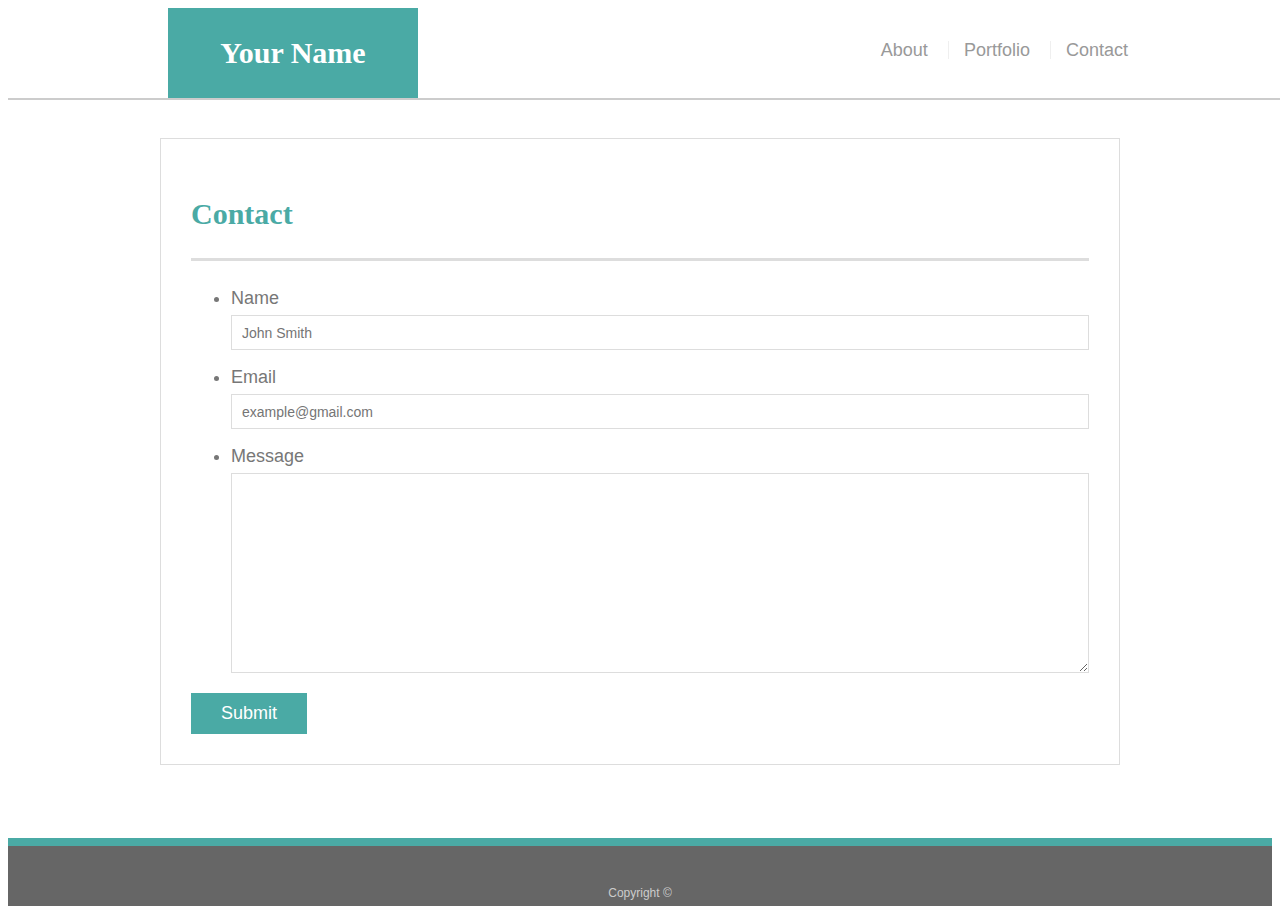
==== contact.html @ eeec972f "640px media changes for  index and contact" ====
<!doctype html>
<html lang="en-us">

<head>
  <meta charset="UTF-8">
  <title>Contact | Your Name</title>
  <link rel="stylesheet" type="text/css" href="style.css">
</head>

<body>

  <header id="masthead">
    <div class="container">
      <a href="index.html" id="logo">Your Name</a>
      <nav>
        <a href="index.html">About</a>
        <a href="portfolio.html">Portfolio</a>
        <a href="contact.html">Contact</a>
      </nav>
    </div>
  </header>

  <div id="main-container" class="container">
    <section class="main-section">
      <h1>Contact</h1>

      <form id="contact-form">
        <ul>
          <li>
            <label for="name">Name</label>
            <input type="text" id="name" name="name" placeholder="John Smith" required="required">
          </li>
          <li>
            <label for="email">Email</label>
            <input type="email" id="email" name="email" placeholder="example@gmail.com" required="required">
          </li>
          <li>
            <label for="message">Message</label>
            <textarea id="message" name="message" required="required"></textarea>
          </li>
        </ul>
        <input type="submit">
      </form>

    </section>

  </div>

  <footer>
    <div class="container">
      Copyright &copy; 
    </div>
  </footer>
</body>

</html>
---- style.css ----
body {
  font-family: Arial, "Helvetica Neue", Helvetica, sans-serif;
  font-size: 18px;
  line-height: 34px;
  color: #777777;
  background: url("../images/concrete_seamless.png");
}

* {
  box-sizing: border-box;
}

/* general */

.container {
  width: 100%;
  max-width: 960px;
  margin: 0 auto;
  clear: both;
}

h1,
h2,
h3,
p {
  margin-bottom: 20px;
}

p:last-child {
  margin-bottom: 0;
}

h1,
h2,
h3 {
  font-family: Georgia, Times, "Times New Roman", serif;
  font-weight: 700;
  color: #4aaaa5;
}

h1 {
  padding-bottom: 20px;
  font-size: 30px;
  line-height: 49px;
  border-bottom: 3px solid #dddddd;
}

h2,
h3 {
  font-size: 22px;
}

/* header */

#masthead {
  position: fixed;
  z-index: 99;
  width: 100%;
  margin: 0 0 30px;
  overflow: auto;
  color: #ffffff;
  background: #ffffff;
  border-bottom: 2px solid #cccccc;
}

#logo {
  float: left;
  width: 250px;
  height: 90px;
  font-family: Georgia, Times, "Times New Roman", serif;
  font-size: 30px;
  font-weight: 700;
  line-height: 90px;
  color: #ffffff;
  text-align: center;
  text-decoration: none;
  background: #4aaaa5;
}

nav {
  float: right;
  margin-top: 25px;
}

nav a {
  display: inline-block;
  padding-left: 15px;
  margin-left: 15px;
  line-height: 18px;
  color: #999;
  text-decoration: none;
  border-left: 1px solid #efefef;
}

nav a:first-child {
  border-left: 0 none;
}

/* footer */

footer {
  padding: 30px 0;
  clear: both;
  font-size: 12px;
  color: #ffffff;
  color: #cccccc;
  text-align: center;
  background: #666666;
  border-top: 8px solid #4aaaa5;
  height: 50px;
}

h3, h2 {
  padding-bottom: 20px;
  margin-bottom: 15px;
  line-height: 22px;
  border-bottom: 2px solid #eeeeee;
}

/* main */

#main-container {
  padding-top: 130px;
  min-height: calc(100vh - 70px);
}

.main-section {
  float: left;
  width: 100%;
  max-width: 960px;
  padding: 30px;
  margin: 0 0 40px;
  background: #ffffff;
  border: 1px solid #dddddd;
}

/* portfolio page */

.work {
  position: relative;
  float: left;
  width: 274px;
  margin: 20px 0 25px;
  overflow: auto;
}

.work:nth-child(even) {
  margin-right: 40px;
}

.work img {
  width: 100%;
  border: 0 none;
  opacity: 0.8;
}

.work h3 {
  position: absolute;
  bottom: 20px;
  width: 100%;
  padding: 15px;
  margin-bottom: 0;
  font-weight: 300;
  line-height: 30px;
  color: #ffffff;
  text-align: center;
  background: #4aaaa5;
  border-bottom: 0;
}

.auth-image {
  float: left;
  width: 200px;
  height: auto;
  margin-top: 10px;
  margin-right: 25px;
}

/* contact page */

#contact-form ul {
  margin-bottom: 20px;
}

#contact-form li {
  margin-bottom: 10px;
}

label,
input[type=text],
input[type=email],
textarea {
  display: block;
  width: 100%;
}

input[type=text],
input[type=email],
textarea {
  height: 35px;
  padding: 0 10px;
  font-size: 14px;
  border: 1px solid #dddddd;
}

textarea {
  height: 200px;
}

input[type=submit] {
  padding: 10px 30px;
  font-size: 18px;
  color: #ffffff;
  cursor: pointer;
  background: #4aaaa5;
  border: 0 none;
}
@media only screen and (max-width: 980px) {
}
@media only screen and (max-width: 768px) {
}
@media only screen and (max-width: 640px) {
  header {
    position: static;
  }
  #logo {
    width: 100%;
  }
  .container {
    max-width: 910px;
  }
  .auth-image {
    width: 100%;
    height: auto;
    margin-bottom: 20px;
  }
  nav {
    float: none;
    margin: 0 auto;
    text-align: center;
  }
  nav a {
    padding-top: 20px;
    padding-bottom: 20px;
  }
  #contact-form ul {
    list-style-type: none;
    padding-inline-start: 0;
  }
}
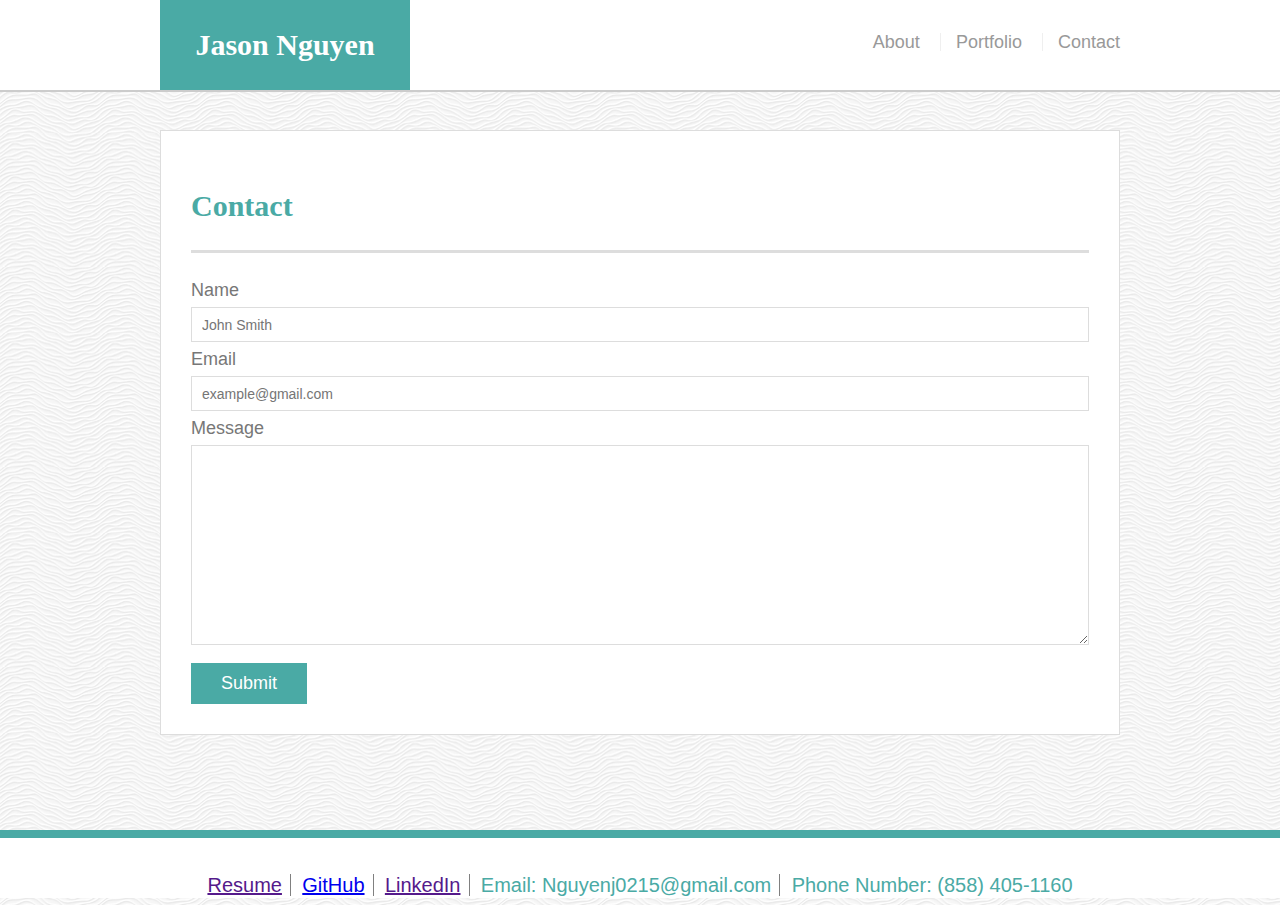
==== commit 28dd68b9: "added projects up to hungreda to portfolio page and changed footer to include resume github linkedin" ====
--- a/contact.html
+++ b/contact.html
@@ -3,7 +3,7 @@
 
 <head>
   <meta charset="UTF-8">
-  <title>Contact | Your Name</title>
+  <title>Contact | Jason Nguyen</title>
   <link rel="stylesheet" type="text/css" href="style.css">
 </head>
 
@@ -11,7 +11,7 @@
 
   <header id="masthead">
     <div class="container">
-      <a href="index.html" id="logo">Your Name</a>
+      <a href="index.html" id="logo">Jason Nguyen</a>
       <nav>
         <a href="index.html">About</a>
         <a href="portfolio.html">Portfolio</a>
@@ -25,21 +25,21 @@
       <h1>Contact</h1>
 
       <form id="contact-form">
-        <ul>
-          <li>
+        
+          <div>
             <label for="name">Name</label>
             <input type="text" id="name" name="name" placeholder="John Smith" required="required">
-          </li>
-          <li>
+          </div>
+          <div>
             <label for="email">Email</label>
             <input type="email" id="email" name="email" placeholder="example@gmail.com" required="required">
-          </li>
-          <li>
+          </div>
+          <div>
             <label for="message">Message</label>
             <textarea id="message" name="message" required="required"></textarea>
-          </li>
-        </ul>
-        <input type="submit">
+          </div>
+        
+        <input type="submit" style="margin-top: 2%">
       </form>
 
     </section>
@@ -47,10 +47,14 @@
   </div>
 
   <footer>
-    <div class="container">
-      Copyright &copy; 
-    </div>
-  </footer>
+      <div class="container">
+        <a class="footerLink" href="" target="_blank">Resume</a>
+        <a class="footerLink" href="https://github.com/nguyenj0215/" target="_blank">GitHub</a>
+        <a class="footerLink" href="" target="_blank">LinkedIn</a>
+        <h8 class="footerText">Email: Nguyenj0215@gmail.com</h8>
+        <h8 class="footerText">Phone Number: (858) 405-1160</h8>
+      </div>
+    </footer>
 </body>
 
 </html>
--- a/style.css
+++ b/style.css
@@ -3,7 +3,8 @@
   font-size: 18px;
   line-height: 34px;
   color: #777777;
-  background: url("../images/concrete_seamless.png");
+  background: url("images/white-waves.png");
+  margin: 0;
 }
 
 * {
@@ -100,14 +101,31 @@
 
 footer {
   padding: 30px 0;
+  margin-bottom: 0;
   clear: both;
   font-size: 12px;
   color: #ffffff;
   color: #cccccc;
   text-align: center;
-  background: #666666;
+  background: #ffffff;
   border-top: 8px solid #4aaaa5;
   height: 50px;
+}
+.footerLink {
+  border-right: 1px solid grey; 
+  padding-right: 8px;
+  padding-left: 8px;
+  font-size: 20px;
+}
+.footerText {
+  border-right: 1px solid grey; 
+  padding-right: 8px;
+  padding-left: 8px;
+  font-size: 20px;
+  color: #4aaaa5;
+}
+.footerText:last-child {
+  border: 0;
 }
 
 h3, h2 {
@@ -142,16 +160,22 @@
   width: 274px;
   margin: 20px 0 25px;
   overflow: auto;
+  left: 15%;
 }
 
 .work:nth-child(even) {
-  margin-right: 40px;
+  margin-right: 10%;
+}
+.work img:hover {
+  transform: scale(1.1);
 }
 
 .work img {
   width: 100%;
-  border: 0 none;
+  height: 200px;
+  border: 2px solid purple;
   opacity: 0.8;
+  transition: transform 0.3s;
 }
 
 .work h3 {
@@ -216,8 +240,61 @@
   border: 0 none;
 }
 @media only screen and (max-width: 980px) {
+  body {
+    margin: 0 auto;
+  }
+  #logo {
+    margin-left: 5%;
+  }
+  .main-section {
+    margin-left: 5%;
+    width: 60%;
+    margin-right: 5%;
+  }
+  .work {
+    width: 47%;
+  }
+  nav {
+    margin-right: 5%;
+  }
+  #contact-form ul {
+    list-style-type: none;
+    padding-inline-start: 0;
+  }
+  .work:nth-child(even) {
+    margin-right: 6%;
+  }
 }
 @media only screen and (max-width: 768px) {
+  nav {
+    margin-right: 5%;
+  }
+  .footerLink {
+    font-size: 16px;
+  }
+  .footerText {
+    font-size: 16px;
+  }
+  .auth-image {
+    width: 50%;
+    height: auto;
+  }
+  #contact-form ul {
+    list-style-type: none;
+    padding-inline-start: 0;
+  }
+  .work {
+   width: 47%;
+  }
+  .main-section {
+    width: 90%;
+    margin-left: 5%;
+    margin-right: 5%;
+    padding-top: 0;
+  }
+  .work:nth-child(even) {
+    margin-right: 6%;
+  }
 }
 @media only screen and (max-width: 640px) {
   header {
@@ -225,14 +302,19 @@
   }
   #logo {
     width: 100%;
-  }
-  .container {
-    max-width: 910px;
-  }
+    margin-left: 0;
+  }
+  .footerLink {
+    font-size: 13px;
+  }
+  .footerText {
+    font-size: 13px;
+  }
+
   .auth-image {
     width: 100%;
     height: auto;
-    margin-bottom: 20px;
+    margin-bottom: 5%;
   }
   nav {
     float: none;
@@ -240,11 +322,27 @@
     text-align: center;
   }
   nav a {
-    padding-top: 20px;
-    padding-bottom: 20px;
+    padding-top: 2.5%;
+    padding-bottom: 2.5%;
   }
   #contact-form ul {
     list-style-type: none;
     padding-inline-start: 0;
   }
-}
+  .work {
+    width: 100%;
+    height: auto;
+  }
+  .main-section {
+    margin-top: 10%;
+    margin-bottom: 5%;
+    margin-left: 10%;
+    width: 80%;
+    padding-top: 0;
+  }
+  input[type=text],
+input[type=email],
+textarea {
+  width: 100%;
+}
+}
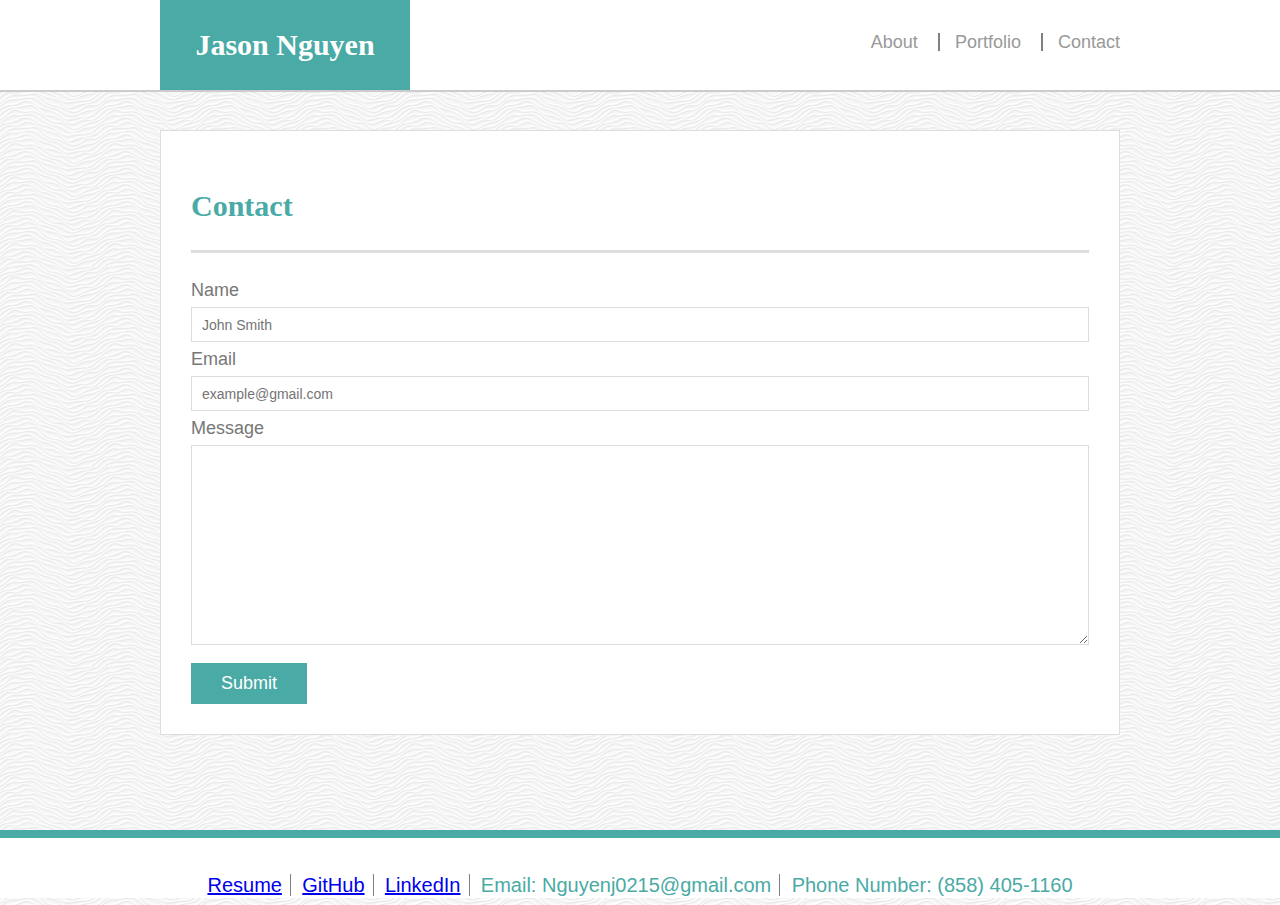
==== commit 0bf5c318: "fixed some issues with responsive work class and attached linked and resume" ====
--- a/contact.html
+++ b/contact.html
@@ -48,9 +48,9 @@
 
   <footer>
       <div class="container">
-        <a class="footerLink" href="" target="_blank">Resume</a>
+        <a class="footerLink" href="Resume Jason Nguyen.pdf" target="_blank">Resume</a>
         <a class="footerLink" href="https://github.com/nguyenj0215/" target="_blank">GitHub</a>
-        <a class="footerLink" href="" target="_blank">LinkedIn</a>
+        <a class="footerLink" href="https://www.linkedin.com/in/jason-nguyen-b6759217a/" target="_blank">LinkedIn</a>
         <h8 class="footerText">Email: Nguyenj0215@gmail.com</h8>
         <h8 class="footerText">Phone Number: (858) 405-1160</h8>
       </div>
--- a/style.css
+++ b/style.css
@@ -90,7 +90,7 @@
   line-height: 18px;
   color: #999;
   text-decoration: none;
-  border-left: 1px solid #efefef;
+  border-left: 2px solid grey;
 }
 
 nav a:first-child {
@@ -173,7 +173,7 @@
 .work img {
   width: 100%;
   height: 200px;
-  border: 2px solid purple;
+  border: 4px solid purple;
   opacity: 0.8;
   transition: transform 0.3s;
 }
@@ -190,6 +190,8 @@
   text-align: center;
   background: #4aaaa5;
   border-bottom: 0;
+  border-left: 4px solid purple;
+  border-right: 4px solid purple;
 }
 
 .auth-image {
@@ -248,19 +250,16 @@
   }
   .main-section {
     margin-left: 5%;
-    width: 60%;
+    width: 90%;
     margin-right: 5%;
   }
   .work {
-    width: 47%;
+    width: 30%;
   }
   nav {
     margin-right: 5%;
   }
-  #contact-form ul {
-    list-style-type: none;
-    padding-inline-start: 0;
-  }
+
   .work:nth-child(even) {
     margin-right: 6%;
   }
@@ -279,12 +278,9 @@
     width: 50%;
     height: auto;
   }
-  #contact-form ul {
-    list-style-type: none;
-    padding-inline-start: 0;
-  }
+
   .work {
-   width: 47%;
+   width: 33%;
   }
   .main-section {
     width: 90%;
@@ -325,12 +321,8 @@
     padding-top: 2.5%;
     padding-bottom: 2.5%;
   }
-  #contact-form ul {
-    list-style-type: none;
-    padding-inline-start: 0;
-  }
   .work {
-    width: 100%;
+    width: 70%;
     height: auto;
   }
   .main-section {
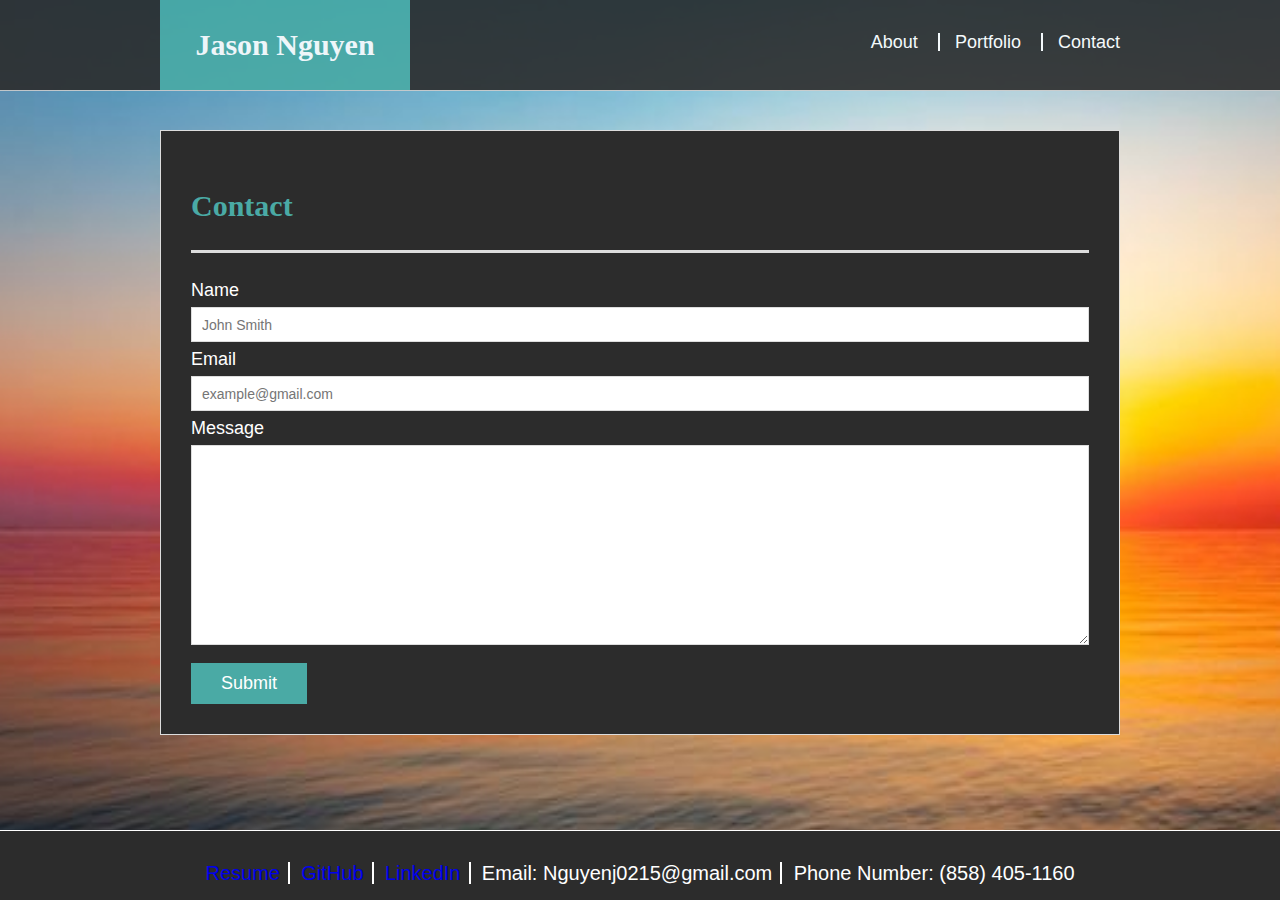
==== commit 9750fcce: "fixed relative pathings" ====
--- a/contact.html
+++ b/contact.html
@@ -4,7 +4,7 @@
 <head>
   <meta charset="UTF-8">
   <title>Contact | Jason Nguyen</title>
-  <link rel="stylesheet" type="text/css" href="style.css">
+  <link rel="stylesheet" type="text/css" href="./assets/css/style.css">
 </head>
 
 <body>
@@ -25,20 +25,20 @@
       <h1>Contact</h1>
 
       <form id="contact-form">
-        
-          <div>
-            <label for="name">Name</label>
-            <input type="text" id="name" name="name" placeholder="John Smith" required="required">
-          </div>
-          <div>
-            <label for="email">Email</label>
-            <input type="email" id="email" name="email" placeholder="example@gmail.com" required="required">
-          </div>
-          <div>
-            <label for="message">Message</label>
-            <textarea id="message" name="message" required="required"></textarea>
-          </div>
-        
+
+        <div>
+          <label for="name">Name</label>
+          <input type="text" id="name" name="name" placeholder="John Smith" required="required">
+        </div>
+        <div>
+          <label for="email">Email</label>
+          <input type="email" id="email" name="email" placeholder="example@gmail.com" required="required">
+        </div>
+        <div>
+          <label for="message">Message</label>
+          <textarea id="message" name="message" required="required"></textarea>
+        </div>
+
         <input type="submit" style="margin-top: 2%">
       </form>
 
@@ -47,14 +47,16 @@
   </div>
 
   <footer>
-      <div class="container">
-        <a class="footerLink" href="Resume Jason Nguyen.pdf" target="_blank">Resume</a>
-        <a class="footerLink" href="https://github.com/nguyenj0215/" target="_blank">GitHub</a>
-        <a class="footerLink" href="https://www.linkedin.com/in/jason-nguyen-b6759217a/" target="_blank">LinkedIn</a>
-        <h8 class="footerText">Email: Nguyenj0215@gmail.com</h8>
-        <h8 class="footerText">Phone Number: (858) 405-1160</h8>
-      </div>
-    </footer>
+    <div class="container">
+      <a class="footerLink" href="Resume Jason Nguyen.pdf" target="_blank">Resume</a>
+      <a class="footerLink" href="https://github.com/nguyenj0215/" target="_blank">GitHub</a>
+      <a class="footerLink" href="https://www.linkedin.com/in/jason-nguyen-b6759217a/" target="_blank">LinkedIn</a>
+      <h8 class="footerText">Email: Nguyenj0215@gmail.com</h8>
+      <h8 class="footerText">Phone Number: (858) 405-1160</h8>
+    </div>
+  </footer>
+
+  <script src="assets/app.js"></script>
 </body>
 
-</html>
+</html>--- a/assets/css/style.css
+++ b/assets/css/style.css
@@ -0,0 +1,360 @@
+body {
+  font-family: Arial, "Helvetica Neue", Helvetica, sans-serif;
+  font-size: 18px;
+  line-height: 34px;
+  color: #777777;
+  background: url("../images/background_waves.jpg");
+  height: 100%;
+  background-position: center;
+  background-repeat: no-repeat;
+  background-size: cover;
+  margin: 0;
+}
+
+* {
+  box-sizing: border-box;
+}
+
+/* general */
+
+.container {
+  width: 100%;
+  max-width: 960px;
+  margin: 0 auto;
+  clear: both;
+}
+
+h1,
+h2,
+h3,
+p {
+  margin-bottom: 20px;
+}
+
+p:last-child {
+  margin-bottom: 0;
+}
+
+h1,
+h2,
+h3 {
+  font-family: Georgia, Times, "Times New Roman", serif;
+  font-weight: 700;
+  color: #4aaaa5;
+}
+
+h1 {
+  padding-bottom: 20px;
+  font-size: 30px;
+  line-height: 49px;
+  border-bottom: 3px solid #dddddd;
+}
+
+h2,
+h3 {
+  font-size: 22px;
+}
+
+/* header */
+
+#masthead {
+  position: fixed;
+  z-index: 99;
+  width: 100%;
+  margin: 0 0 30px;
+  overflow: auto;
+  color: #ffffff;
+  background: rgb(44, 44, 44);
+  opacity: 0.9;
+  border-bottom: 1px solid #cccccc;
+}
+
+#logo {
+  float: left;
+  width: 250px;
+  height: 90px;
+  font-family: Georgia, Times, "Times New Roman", serif;
+  font-size: 30px;
+  font-weight: 700;
+  line-height: 90px;
+  color: #ffffff;
+  text-align: center;
+  text-decoration: none;
+  background: #4aaaa5;
+}
+
+nav {
+  float: right;
+  margin-top: 25px;
+}
+
+nav a {
+  display: inline-block;
+  padding-left: 15px;
+  margin-left: 15px;
+  line-height: 18px;
+  color: #ffffff;
+  text-decoration: none;
+  border-left: 2px solid #ffffff;
+}
+
+nav a:first-child {
+  border-left: 0 none;
+}
+
+/* footer */
+
+footer {
+  padding: 25px 0;
+  padding-bottom: 0;
+  margin-bottom: 0;
+  clear: both;
+  font-size: 12px;
+  color: #ffffff;
+  text-align: center;
+  background: rgb(44, 44, 44);
+  border-top: 1px solid #ffffff;
+  height: 70px;
+}
+.footerLink {
+  border-right: 2px solid #ffffff; 
+  padding-right: 8px;
+  padding-left: 8px;
+  font-size: 20px;
+  text-decoration: none;
+}
+.footerLink:visited {
+  color: #ffffff;
+  text-decoration: none;
+}
+.footerText {
+  border-right: 2px solid #ffffff; 
+  padding-right: 8px;
+  padding-left: 8px;
+  font-size: 20px;
+  color: #ffffff;
+}
+.footerText:last-child {
+  border: 0;
+}
+
+h3, h2 {
+  padding-bottom: 20px;
+  margin-bottom: 15px;
+  line-height: 22px;
+  border-bottom: 2px solid #eeeeee;
+}
+
+/* main */
+
+#main-container {
+  padding-top: 130px;
+  min-height: calc(100vh - 70px);
+
+}
+
+.main-section {
+  float: left;
+  width: 100%;
+  max-width: 960px;
+  padding: 30px;
+  margin: 0 0 40px;
+  background: rgb(44, 44, 44);
+  border: 1px solid #dddddd;
+  color: #ffffff;
+}
+
+/* portfolio page */
+
+.work {
+  position: relative;
+  float: left;
+  width: 274px;
+  margin: 20px 0 25px;
+  overflow: auto;
+  left: 15%;
+}
+
+.work:nth-child(even) {
+  margin-right: 10%;
+}
+.work img:hover {
+  transform: scale(1.2);
+}
+
+.work img {
+  width: 100%;
+  height: 200px;
+  border: 4px solid white;
+  opacity: 0.8;
+  transition: transform 0.3s;
+}
+
+.work h3 {
+  position: absolute;
+  bottom: 20px;
+  width: 100%;
+  padding: 10px;
+  margin-bottom: 0;
+  font-weight: 300;
+  line-height: 30px;
+  color: #ffffff;
+  text-align: center;
+  background: #4aaaa5;
+  border-bottom: 0;
+  border-left: 4px solid white;
+  border-right: 4px solid white;
+  opacity: 0.90;
+
+}
+.portfolioLink {
+  text-decoration: none;
+  color: white;
+}
+.portfolioLink:visited {
+  color: white;
+}
+.auth-image {
+  float: left;
+  width: 200px;
+  height: auto;
+  margin-top: 10px;
+  margin-right: 25px;
+}
+
+/* contact page */
+
+#contact-form ul {
+  margin-bottom: 20px;
+}
+
+#contact-form li {
+  margin-bottom: 10px;
+}
+
+label,
+input[type=text],
+input[type=email],
+textarea {
+  display: block;
+  width: 100%;
+}
+
+input[type=text],
+input[type=email],
+textarea {
+  height: 35px;
+  padding: 0 10px;
+  font-size: 14px;
+  border: 1px solid #dddddd;
+}
+
+textarea {
+  height: 200px;
+}
+
+input[type=submit] {
+  padding: 10px 30px;
+  font-size: 18px;
+  color: #ffffff;
+  cursor: pointer;
+  background: #4aaaa5;
+  border: 0 none;
+}
+@media only screen and (max-width: 980px) {
+  body {
+    margin: 0 auto;
+  }
+  #logo {
+    margin-left: 5%;
+  }
+  .main-section {
+    margin-left: 5%;
+    width: 90%;
+    margin-right: 5%;
+  }
+  .work {
+    width: 30%;
+  }
+  nav {
+    margin-right: 5%;
+  }
+
+  .work:nth-child(even) {
+    margin-right: 6%;
+  }
+}
+@media only screen and (max-width: 768px) {
+  nav {
+    margin-right: 5%;
+  }
+  .footerLink {
+    font-size: 16px;
+  }
+  .footerText {
+    font-size: 16px;
+  }
+  .auth-image {
+    width: 50%;
+    height: auto;
+  }
+
+  .work {
+   width: 33%;
+  }
+  .main-section {
+    width: 90%;
+    margin-left: 5%;
+    margin-right: 5%;
+    padding-top: 0;
+  }
+  .work:nth-child(even) {
+    margin-right: 6%;
+  }
+}
+@media only screen and (max-width: 640px) {
+  header {
+    position: static;
+  }
+  #logo {
+    width: 100%;
+    margin-left: 0;
+  }
+  .footerLink {
+    font-size: 13px;
+  }
+  .footerText {
+    font-size: 13px;
+  }
+
+  .auth-image {
+    width: 100%;
+    height: auto;
+    margin-bottom: 5%;
+  }
+  nav {
+    float: none;
+    margin: 0 auto;
+    text-align: center;
+  }
+  nav a {
+    padding-top: 2.5%;
+    padding-bottom: 2.5%;
+  }
+  .work {
+    width: 70%;
+    height: auto;
+  }
+  .main-section {
+    margin-top: 10%;
+    margin-bottom: 5%;
+    margin-left: 10%;
+    width: 80%;
+    padding-top: 0;
+  }
+  input[type=text],
+input[type=email],
+textarea {
+  width: 100%;
+}
+}
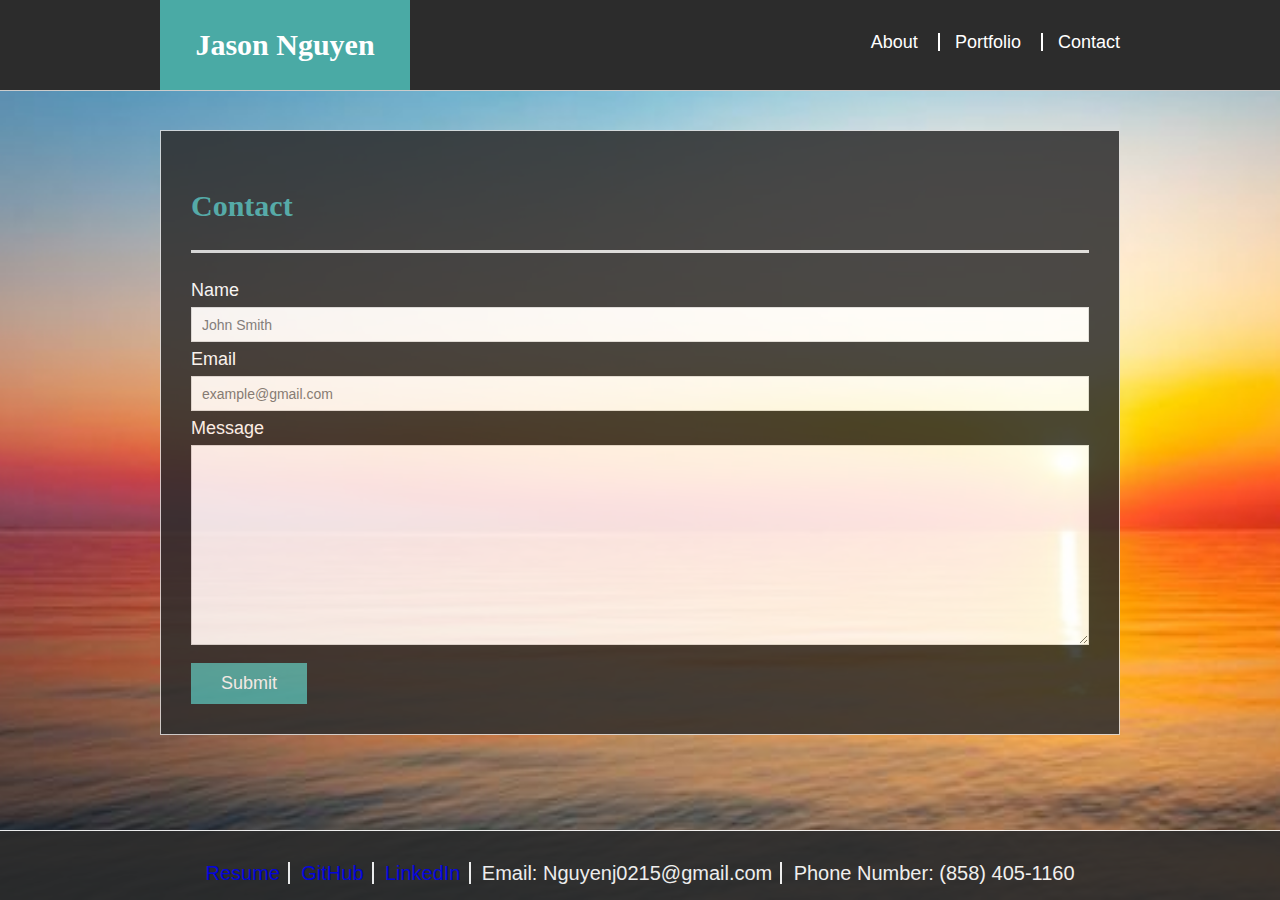
==== commit 53075f06: "added liri" ====
--- a/contact.html
+++ b/contact.html
@@ -56,7 +56,6 @@
     </div>
   </footer>
 
-  <script src="assets/app.js"></script>
 </body>
 
 </html>--- a/assets/css/style.css
+++ b/assets/css/style.css
@@ -65,7 +65,6 @@
   overflow: auto;
   color: #ffffff;
   background: rgb(44, 44, 44);
-  opacity: 0.9;
   border-bottom: 1px solid #cccccc;
 }
 
@@ -115,6 +114,7 @@
   background: rgb(44, 44, 44);
   border-top: 1px solid #ffffff;
   height: 70px;
+  opacity: 0.9;
 }
 .footerLink {
   border-right: 2px solid #ffffff; 
@@ -162,6 +162,7 @@
   background: rgb(44, 44, 44);
   border: 1px solid #dddddd;
   color: #ffffff;
+  opacity: 0.85;
 }
 
 /* portfolio page */
@@ -173,21 +174,20 @@
   margin: 20px 0 25px;
   overflow: auto;
   left: 15%;
+  transition: transform 0.3s;
+}
+.work:hover {
+  transform: scale(1.2);
 }
 
 .work:nth-child(even) {
   margin-right: 10%;
 }
-.work img:hover {
-  transform: scale(1.2);
-}
 
 .work img {
   width: 100%;
   height: 200px;
   border: 4px solid white;
-  opacity: 0.8;
-  transition: transform 0.3s;
 }
 
 .work h3 {
@@ -353,8 +353,8 @@
     padding-top: 0;
   }
   input[type=text],
-input[type=email],
-textarea {
-  width: 100%;
-}
-}
+  input[type=email],
+  textarea {
+  width: 100%;
+}
+}
